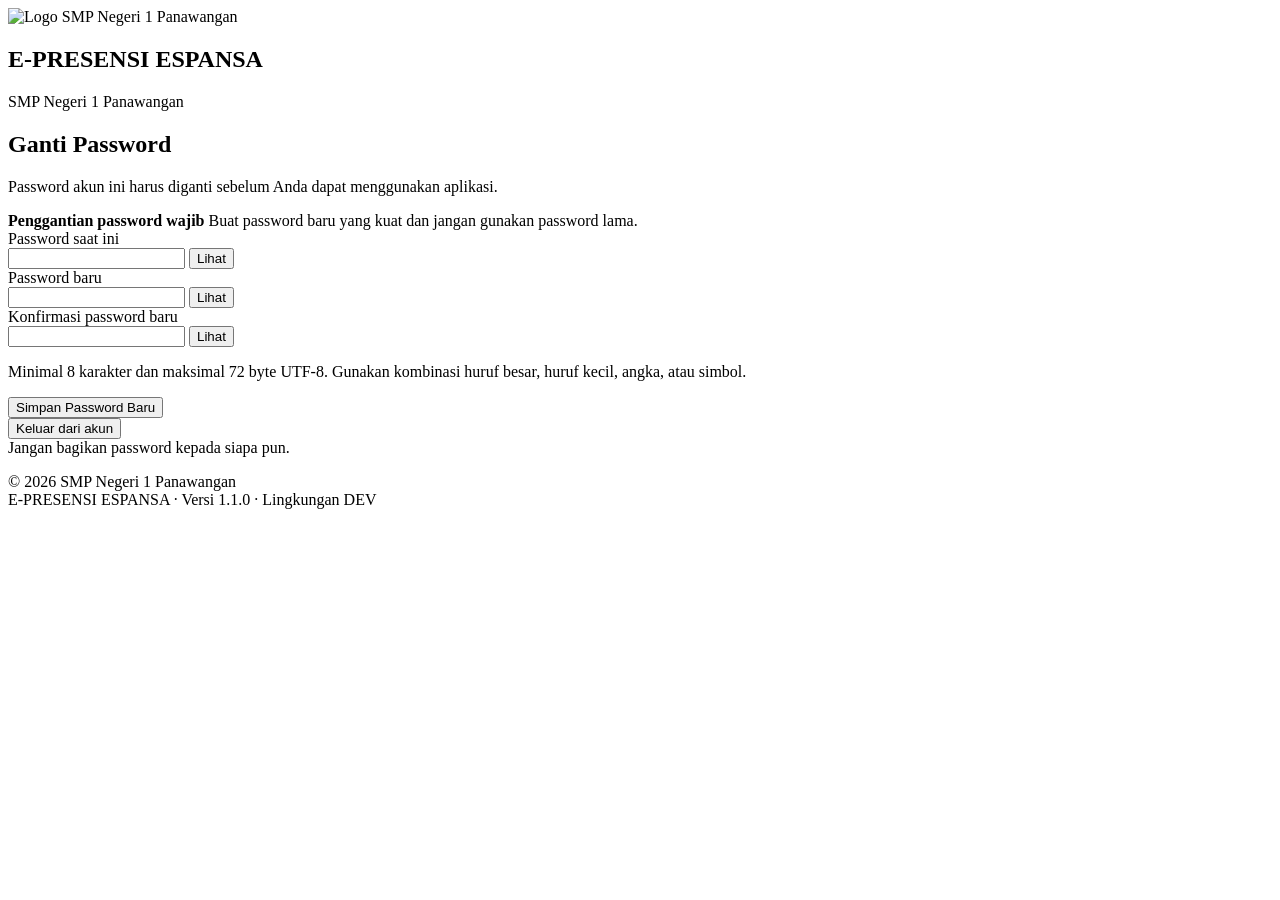
==== ganti-password.html @ 5f64b33b "DEV test: add forced password-change frontend" ====
<!DOCTYPE html>
<html lang="id">
<head>
  <meta charset="UTF-8">
  <meta name="viewport" content="width=device-width, initial-scale=1.0">
  <meta name="theme-color" content="#10264F">
  <meta name="description" content="Penggantian password wajib E-PRESENSI ESPANSA">
  <title>Ganti Password · E-PRESENSI ESPANSA</title>
  <link rel="stylesheet" href="assets/css/style.css">
  <link rel="stylesheet" href="assets/css/password.css">
  <script src="assets/js/vendor/bcryptjs.js" defer></script>
  <script src="assets/js/api.js" defer></script>
  <script src="assets/js/ganti-password.js" defer></script>
</head>
<body class="login-page">
  <main class="login-container">
    <section class="login-card" aria-labelledby="password-title">
      <div class="login-brand">
        <img src="data:image/png;base64,"
             alt="Logo SMP Negeri 1 Panawangan" class="login-logo">
        <h1>E-PRESENSI ESPANSA</h1>
        <p>SMP Negeri 1 Panawangan</p>
      </div>

      <div class="login-divider"></div>

      <div class="login-heading">
        <h2 id="password-title">Ganti Password</h2>
        <p>Password akun ini harus diganti sebelum Anda dapat menggunakan aplikasi.</p>
      </div>

      <div class="password-required" role="note">
        <strong>Penggantian password wajib</strong>
        <span>Buat password baru yang kuat dan jangan gunakan password lama.</span>
      </div>

      <form id="passwordForm" class="login-form" novalidate>
        <label for="currentPassword">Password saat ini</label>
        <div class="login-password-wrap">
          <input id="currentPassword" name="currentPassword" type="password"
                 autocomplete="current-password" required>
          <button class="login-password-toggle" type="button"
                  data-toggle="currentPassword">Lihat</button>
        </div>

        <label for="newPassword">Password baru</label>
        <div class="login-password-wrap">
          <input id="newPassword" name="newPassword" type="password"
                 autocomplete="new-password" minlength="8" required>
          <button class="login-password-toggle" type="button"
                  data-toggle="newPassword">Lihat</button>
        </div>

        <label for="confirmPassword">Konfirmasi password baru</label>
        <div class="login-password-wrap">
          <input id="confirmPassword" name="confirmPassword" type="password"
                 autocomplete="new-password" minlength="8" required>
          <button class="login-password-toggle" type="button"
                  data-toggle="confirmPassword">Lihat</button>
        </div>

        <p class="password-rules">
          Minimal 8 karakter dan maksimal 72 byte UTF-8. Gunakan kombinasi huruf besar,
          huruf kecil, angka, atau simbol.
        </p>

        <p id="passwordMessage" class="login-message" role="alert"
           aria-live="polite" hidden></p>

        <button id="passwordButton" class="login-button" type="submit">
          Simpan Password Baru
        </button>
      </form>

      <button id="passwordLogout" class="login-button login-secondary"
              type="button">Keluar dari akun</button>

      <div class="login-notice">
        <span class="notice-dot" aria-hidden="true"></span>
        <span>Jangan bagikan password kepada siapa pun.</span>
      </div>
    </section>

    <p class="login-footer">
      © 2026 SMP Negeri 1 Panawangan<br>
      E-PRESENSI ESPANSA · Versi 1.1.0 · Lingkungan DEV
    </p>
  </main>
</body>
</html>
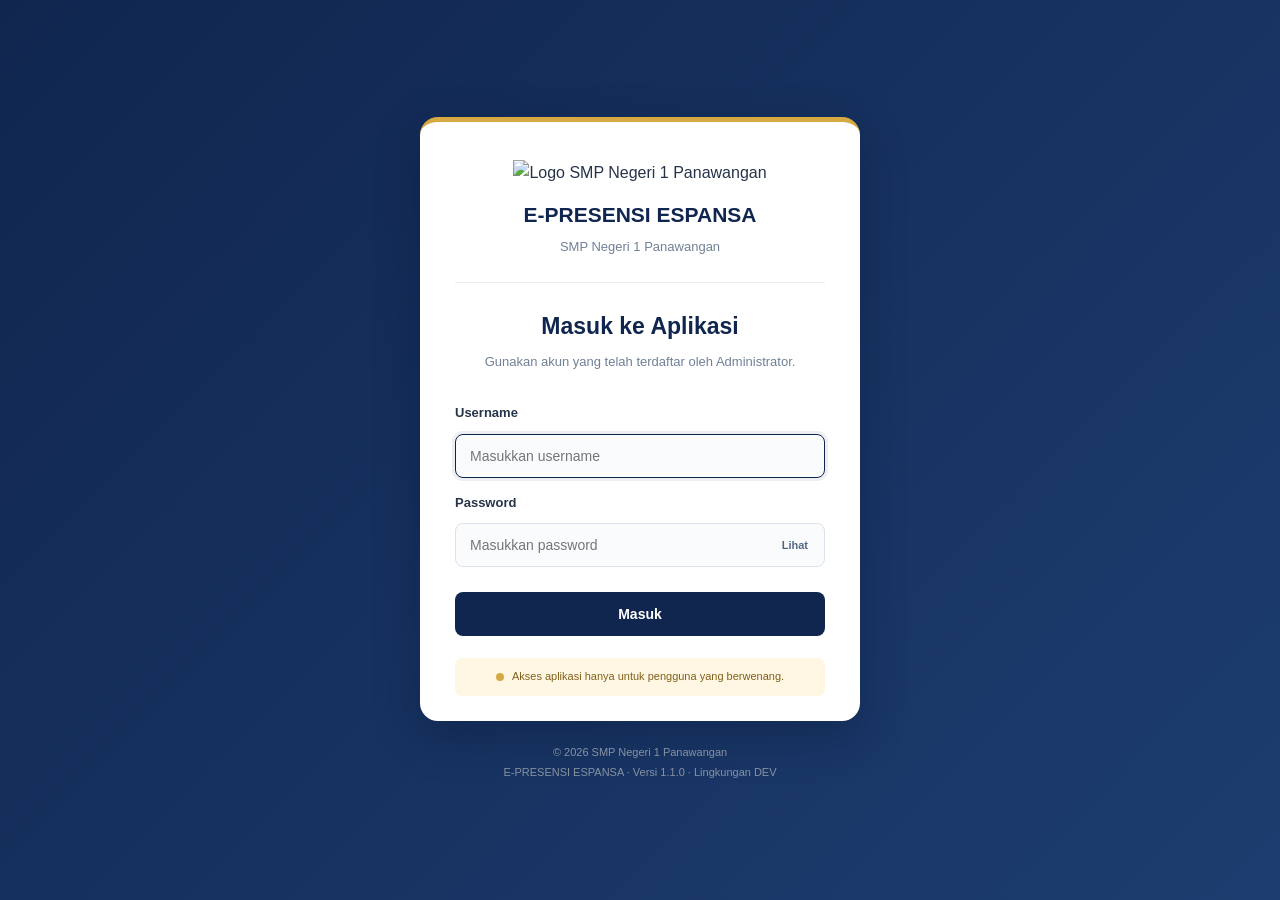
==== commit 02a0b312: "Remove unused browser bcrypt dependency from password page" ====
--- a/ganti-password.html
+++ b/ganti-password.html
@@ -8,7 +8,6 @@
   <title>Ganti Password · E-PRESENSI ESPANSA</title>
   <link rel="stylesheet" href="assets/css/style.css">
   <link rel="stylesheet" href="assets/css/password.css">
-  <script src="assets/js/vendor/bcryptjs.js" defer></script>
   <script src="assets/js/api.js" defer></script>
   <script src="assets/js/ganti-password.js" defer></script>
 </head>
--- a/assets/css/style.css
+++ b/assets/css/style.css
@@ -0,0 +1,1120 @@
+
+:root {
+  --navy: #10264F;
+  --gold: #D6A943;
+  --white: #FFFFFF;
+  --background: #F5F7FA;
+  --text: #263449;
+  --muted: #718096;
+}
+
+* {
+  box-sizing: border-box;
+}
+
+body {
+  margin: 0;
+  font-family: Arial, sans-serif;
+  background: var(--background);
+  color: var(--text);
+  line-height: 1.6;
+}
+
+/* HEADER */
+
+header {
+  background: var(--navy);
+  color: white;
+  padding: 22px 6%;
+  border-bottom: 4px solid var(--gold);
+}
+
+.brand {
+  display: flex;
+  align-items: center;
+  gap: 14px;
+}
+
+.school-logo {
+  width: 58px;
+  height: 68px;
+  object-fit: contain;
+  flex-shrink: 0;
+  background: white;
+  border-radius: 8px;
+  padding: 3px;
+}
+
+header h1 {
+  font-size: 21px;
+  margin: 0 0 5px;
+  color: white;
+}
+
+header p {
+  margin: 0;
+  color: #DCE4F2;
+  font-size: 13px;
+}
+
+/* KONTEN UTAMA */
+
+main {
+  width: min(1100px, 90%);
+  margin: 38px auto;
+}
+
+.welcome {
+  background: white;
+  padding: 30px;
+  border-radius: 14px;
+  border: 1px solid #E3E8EF;
+  box-shadow: 0 4px 16px #10264F0A;
+}
+
+.welcome h2 {
+  color: var(--navy);
+  margin: 20px 0 10px;
+  font-size: 26px;
+}
+
+.welcome > p {
+  margin: 0;
+  color: var(--text);
+}
+
+.status {
+  display: inline-block;
+  padding: 7px 13px;
+  background: #FFF5D9;
+  color: #806019;
+  border-radius: 20px;
+  font-size: 12px;
+  font-weight: bold;
+}
+
+/* INFORMASI */
+
+.info {
+  margin-top: 24px;
+  padding: 20px;
+  border-left: 4px solid var(--gold);
+  background: #FAFAFC;
+  border-radius: 6px;
+}
+
+.info strong {
+  color: var(--navy);
+}
+
+.info p {
+  margin: 8px 0 0;
+}
+
+/* FOOTER */
+
+footer {
+  text-align: center;
+  padding: 24px;
+  color: var(--muted);
+  font-size: 12px;
+}
+
+/* TAMPILAN HP */
+
+@media (max-width: 600px) {
+  header {
+    padding: 18px 5%;
+  }
+
+  header h1 {
+    font-size: 17px;
+  }
+
+  main {
+    margin: 24px auto;
+  }
+
+  .welcome {
+    padding: 21px;
+  }
+
+  .welcome h2 {
+    font-size: 22px;
+  }
+}
+
+
+/* =================================
+   HALAMAN LOGIN E-PRESENSI ESPANSA
+   ================================= */
+
+.login-page {
+  min-height: 100vh;
+  background: linear-gradient(135deg, #10264F, #1D3D70);
+  display: flex;
+  align-items: center;
+  justify-content: center;
+  padding: 25px;
+}
+
+.login-container {
+  width: 100%;
+  max-width: 440px;
+  margin: auto;
+}
+
+.login-card {
+  background: #FFFFFF;
+  padding: 38px 35px 25px;
+  border-radius: 18px;
+  border-top: 5px solid #D6A943;
+  box-shadow: 0 15px 45px #07162F55;
+}
+
+.login-brand {
+  text-align: center;
+}
+
+.login-logo {
+  width: 82px;
+  height: 96px;
+  object-fit: contain;
+  margin-bottom: 12px;
+}
+
+.login-brand h1 {
+  color: #10264F;
+  font-size: 21px;
+  margin: 0 0 5px;
+}
+
+.login-brand p {
+  color: #718096;
+  font-size: 13px;
+  margin: 0;
+}
+
+.login-divider {
+  height: 1px;
+  background: #E8ECF2;
+  margin: 25px 0;
+}
+
+.login-heading {
+  text-align: center;
+  margin-bottom: 25px;
+}
+
+.login-heading h2 {
+  color: #10264F;
+  font-size: 23px;
+  margin: 0 0 7px;
+}
+
+.login-heading p {
+  color: #718096;
+  font-size: 13px;
+  margin: 0;
+}
+
+.login-form {
+  display: flex;
+  flex-direction: column;
+  gap: 10px;
+}
+
+.login-form label {
+  color: #263449;
+  font-size: 13px;
+  font-weight: bold;
+  margin-top: 5px;
+}
+
+.login-form input {
+  width: 100%;
+  padding: 13px 14px;
+  border: 1px solid #DCE2EA;
+  border-radius: 8px;
+  font-size: 14px;
+  outline: none;
+  background: #FAFBFD;
+}
+
+.login-form input:focus {
+  border-color: #10264F;
+  box-shadow: 0 0 0 3px #10264F12;
+}
+
+.login-button {
+  margin-top: 15px;
+  padding: 14px;
+  border: none;
+  border-radius: 8px;
+  background: #10264F;
+  color: white;
+  font-weight: bold;
+  font-size: 14px;
+  cursor: pointer;
+  transition: 0.2s;
+}
+
+.login-button:hover {
+  background: #1D3D70;
+}
+
+.login-notice {
+  display: flex;
+  align-items: center;
+  justify-content: center;
+  gap: 8px;
+  background: #FFF7E4;
+  color: #806019;
+  padding: 10px;
+  border-radius: 7px;
+  font-size: 11px;
+  margin-top: 22px;
+}
+
+.notice-dot {
+  width: 8px;
+  height: 8px;
+  background: #D6A943;
+  border-radius: 50%;
+}
+
+.login-footer {
+  text-align: center;
+  color: #8792A2;
+  font-size: 11px;
+  line-height: 1.8;
+  margin: 22px 0 0;
+}
+
+@media (max-width: 480px) {
+  .login-page {
+    padding: 15px;
+  }
+
+  .login-card {
+    padding: 30px 23px 22px;
+  }
+
+  .login-brand h1 {
+    font-size: 19px;
+  }
+}
+
+/* =================================
+   DASHBOARD ADMIN ESPANSA
+   ================================= */
+
+.dashboard-page {
+  background: #F5F7FA;
+  min-height: 100vh;
+}
+
+/* HEADER */
+
+.dashboard-header {
+  background: #10264F;
+  color: white;
+  min-height: 76px;
+  padding: 12px 28px;
+  display: flex;
+  align-items: center;
+  justify-content: space-between;
+  gap: 20px;
+  box-shadow: 0 3px 12px #07162F20;
+}
+
+.dashboard-brand {
+  display: flex;
+  align-items: center;
+  gap: 13px;
+}
+
+.dashboard-brand img {
+  width: 43px;
+  height: 52px;
+  object-fit: contain;
+}
+
+.dashboard-brand h1 {
+  font-size: 17px;
+  margin: 0 0 4px;
+}
+
+.dashboard-brand p {
+  font-size: 12px;
+  margin: 0;
+  color: #D5DCE8;
+}
+
+.dashboard-user {
+  display: flex;
+  align-items: center;
+  gap: 15px;
+}
+
+.dashboard-user span {
+  font-size: 11px;
+  font-weight: bold;
+  letter-spacing: 1px;
+}
+
+.dashboard-user button {
+  border: 1px solid #FFFFFF55;
+  color: white;
+  background: transparent;
+  padding: 9px 16px;
+  border-radius: 7px;
+  cursor: pointer;
+}
+
+.dashboard-user button:hover {
+  background: #FFFFFF18;
+}
+
+/* LAYOUT */
+
+.dashboard-layout {
+  display: flex;
+  min-height: calc(100vh - 76px);
+}
+
+/* SIDEBAR */
+
+.dashboard-sidebar {
+  width: 245px;
+  flex-shrink: 0;
+  background: white;
+  border-right: 1px solid #E5EAF0;
+  padding: 25px 15px;
+}
+
+.sidebar-title {
+  color: #98A2B3;
+  font-size: 10px;
+  font-weight: bold;
+  letter-spacing: 1px;
+  margin: 10px 12px 12px;
+}
+
+.menu-item {
+  display: block;
+  text-decoration: none;
+  color: #46546A;
+  padding: 12px 14px;
+  margin-bottom: 5px;
+  border-radius: 7px;
+  font-size: 13px;
+  transition: 0.2s;
+}
+
+.menu-item:hover {
+  background: #F0F3F8;
+  color: #10264F;
+}
+
+.menu-item.active {
+  background: #EAF0FA;
+  color: #10264F;
+  font-weight: bold;
+  border-left: 3px solid #D6A943;
+}
+
+/* CONTENT */
+
+.dashboard-content {
+  flex: 1;
+  min-width: 0;
+  padding: 30px;
+  max-width: 1500px;
+  margin: 0 auto;
+}
+
+.page-heading {
+  display: flex;
+  align-items: center;
+  justify-content: space-between;
+  gap: 15px;
+  margin-bottom: 25px;
+}
+
+.page-heading h2 {
+  color: #10264F;
+  font-size: 24px;
+  margin: 0 0 7px;
+}
+
+.page-heading p {
+  color: #7A8698;
+  font-size: 13px;
+  margin: 0;
+}
+
+.environment-label {
+  background: #FFF3D6;
+  color: #89651A;
+  padding: 8px 12px;
+  border-radius: 6px;
+  font-size: 10px;
+  font-weight: bold;
+  letter-spacing: 1px;
+}
+
+/* WELCOME */
+
+.dashboard-welcome {
+  background: linear-gradient(120deg, #10264F, #244879);
+  color: white;
+  padding: 27px 30px;
+  border-radius: 12px;
+  border-left: 5px solid #D6A943;
+  margin-bottom: 30px;
+}
+
+.dashboard-welcome h3 {
+  font-size: 19px;
+  margin: 0 0 10px;
+}
+
+.dashboard-welcome p {
+  color: #DCE5F2;
+  font-size: 13px;
+  line-height: 1.7;
+  margin: 0;
+  max-width: 700px;
+}
+
+/* SECTION */
+
+.dashboard-section {
+  margin-bottom: 30px;
+}
+
+.dashboard-section h3 {
+  color: #263449;
+  font-size: 16px;
+  margin: 0 0 16px;
+}
+
+/* STATISTICS */
+
+.dashboard-stats {
+  display: grid;
+  grid-template-columns: repeat(4, minmax(0, 1fr));
+  gap: 16px;
+}
+
+.stat-card {
+  background: white;
+  border: 1px solid #E8ECF2;
+  border-radius: 10px;
+  padding: 20px;
+  box-shadow: 0 3px 12px #10264F08;
+}
+
+.stat-label {
+  display: block;
+  color: #778397;
+  font-size: 12px;
+  margin-bottom: 13px;
+}
+
+.stat-card strong {
+  display: block;
+  color: #10264F;
+  font-size: 27px;
+  margin-bottom: 8px;
+}
+
+.stat-card small {
+  color: #98A2B3;
+  font-size: 11px;
+}
+
+/* QUICK ACCESS */
+
+.quick-access {
+  display: grid;
+  grid-template-columns: repeat(2, minmax(0, 1fr));
+  gap: 13px;
+}
+
+.quick-access a {
+  display: block;
+  background: white;
+  color: #263D60;
+  text-decoration: none;
+  padding: 18px;
+  border: 1px solid #E5EAF0;
+  border-radius: 9px;
+  font-size: 13px;
+  font-weight: bold;
+  transition: 0.2s;
+}
+
+.quick-access a:hover {
+  border-color: #D6A943;
+  transform: translateY(-2px);
+}
+
+/* FOOTER */
+
+.dashboard-footer {
+  color: #98A2B3;
+  font-size: 11px;
+  text-align: center;
+  padding: 25px 10px;
+  border-top: 1px solid #E5EAF0;
+  margin-top: 35px;
+}
+
+/* RESPONSIVE */
+
+@media (max-width: 900px) {
+  .dashboard-sidebar {
+    width: 210px;
+  }
+
+  .dashboard-stats {
+    grid-template-columns: repeat(2, minmax(0, 1fr));
+  }
+}
+
+@media (max-width: 600px) {
+  .dashboard-header {
+    padding: 12px 15px;
+  }
+
+  .dashboard-brand h1 {
+    font-size: 13px;
+  }
+
+  .dashboard-brand p {
+    font-size: 10px;
+  }
+
+  .dashboard-brand img {
+    width: 35px;
+    height: 43px;
+  }
+
+  .dashboard-user {
+    gap: 8px;
+  }
+
+  .dashboard-user span {
+    display: none;
+  }
+
+  .dashboard-user button {
+    padding: 8px 10px;
+    font-size: 11px;
+  }
+
+  .dashboard-layout {
+    display: block;
+  }
+
+  .dashboard-sidebar {
+    width: 100%;
+    padding: 12px;
+    display: flex;
+    gap: 6px;
+    overflow-x: auto;
+    border-right: none;
+    border-bottom: 1px solid #E5EAF0;
+  }
+
+  .sidebar-title {
+    display: none;
+  }
+
+  .menu-item {
+    white-space: nowrap;
+    margin: 0;
+    padding: 10px 12px;
+    font-size: 11px;
+  }
+
+  .dashboard-content {
+    padding: 20px 15px;
+  }
+
+  .page-heading h2 {
+    font-size: 20px;
+  }
+
+  .dashboard-welcome {
+    padding: 22px 20px;
+  }
+
+  .dashboard-stats {
+    gap: 10px;
+  }
+
+  .stat-card {
+    padding: 15px;
+  }
+
+  .stat-card strong {
+    font-size: 23px;
+  }
+
+  .quick-access {
+    grid-template-columns: 1fr;
+  }
+}
+
+/* =================================
+   HALAMAN MASTER DATA
+   ================================= */
+
+.master-grid {
+  display: grid;
+  grid-template-columns: repeat(2, minmax(0, 1fr));
+  gap: 18px;
+}
+
+.master-card {
+  display: block;
+  background: #FFFFFF;
+  border: 1px solid #E5EAF0;
+  border-radius: 11px;
+  padding: 23px;
+  text-decoration: none;
+  transition: 0.2s;
+  box-shadow: 0 3px 12px #10264F08;
+}
+
+.master-card:hover {
+  border-color: #D6A943;
+  transform: translateY(-3px);
+  box-shadow: 0 8px 20px #10264F12;
+}
+
+.master-icon {
+  width: 42px;
+  height: 42px;
+  display: flex;
+  align-items: center;
+  justify-content: center;
+  background: #EAF0FA;
+  color: #10264F;
+  border-radius: 9px;
+  font-size: 13px;
+  font-weight: bold;
+  margin-bottom: 17px;
+}
+
+.master-card h4 {
+  color: #10264F;
+  font-size: 16px;
+  margin: 0 0 9px;
+}
+
+.master-card p {
+  color: #778397;
+  font-size: 12px;
+  line-height: 1.7;
+  min-height: 42px;
+  margin: 0 0 17px;
+}
+
+.master-card span {
+  color: #A17A24;
+  font-size: 12px;
+  font-weight: bold;
+}
+
+.master-status {
+  background: #FFFFFF;
+  border: 1px solid #E5EAF0;
+  border-radius: 10px;
+  padding: 20px;
+  display: grid;
+  grid-template-columns: repeat(2, minmax(0, 1fr));
+  gap: 18px;
+}
+
+.master-status div span {
+  display: block;
+  color: #8792A2;
+  font-size: 12px;
+  margin-bottom: 8px;
+}
+
+.master-status div strong {
+  color: #10264F;
+  font-size: 14px;
+}
+
+.master-status p {
+  grid-column: 1 / -1;
+  color: #8792A2;
+  font-size: 11px;
+  border-top: 1px solid #E8ECF2;
+  padding-top: 15px;
+  margin: 0;
+}
+
+@media (max-width: 600px) {
+  .master-grid {
+    grid-template-columns: 1fr;
+    gap: 12px;
+  }
+
+  .master-card {
+    padding: 19px;
+  }
+
+  .master-card p {
+    min-height: auto;
+  }
+
+  .master-status {
+    grid-template-columns: 1fr;
+  }
+
+  .master-status p {
+    grid-column: auto;
+  }
+}
+/* =================================
+   HALAMAN DATA SISWA
+   ================================= */
+
+.breadcrumb {
+  display: flex;
+  align-items: center;
+  gap: 9px;
+  color: #98A2B3;
+  font-size: 11px;
+  margin: -10px 0 22px;
+}
+
+.breadcrumb a {
+  color: #526783;
+  text-decoration: none;
+}
+
+.breadcrumb a:hover {
+  color: #10264F;
+}
+
+.breadcrumb strong {
+  color: #10264F;
+}
+
+/* RINGKASAN SISWA */
+
+.student-summary {
+  display: grid;
+  grid-template-columns: repeat(3, minmax(0, 1fr));
+  gap: 15px;
+  margin-bottom: 25px;
+}
+
+.student-summary div {
+  background: white;
+  border: 1px solid #E5EAF0;
+  border-radius: 10px;
+  padding: 19px;
+}
+
+.student-summary span {
+  display: block;
+  color: #778397;
+  font-size: 12px;
+  margin-bottom: 10px;
+}
+
+.student-summary strong {
+  display: block;
+  color: #10264F;
+  font-size: 25px;
+}
+
+/* PANEL SISWA */
+
+.student-panel {
+  background: white;
+  border: 1px solid #E5EAF0;
+  border-radius: 11px;
+  padding: 22px;
+}
+
+.student-panel-heading {
+  margin-bottom: 20px;
+}
+
+.student-panel-heading h3 {
+  color: #10264F;
+  font-size: 16px;
+  margin: 0 0 7px;
+}
+
+.student-panel-heading p {
+  color: #8792A2;
+  font-size: 12px;
+  margin: 0;
+}
+
+/* TOOLBAR */
+
+.student-toolbar {
+  display: grid;
+  grid-template-columns: 2fr 1fr 1fr;
+  gap: 12px;
+  margin-bottom: 20px;
+}
+
+.student-toolbar input,
+.student-toolbar select {
+  width: 100%;
+  min-width: 0;
+  padding: 12px 13px;
+  border: 1px solid #DCE2EA;
+  border-radius: 7px;
+  background: #FAFBFD;
+  color: #46546A;
+  font-size: 12px;
+  outline: none;
+}
+
+.student-toolbar input:focus,
+.student-toolbar select:focus {
+  border-color: #10264F;
+}
+
+/* TABEL SISWA */
+
+.student-table-wrap {
+  width: 100%;
+  overflow-x: auto;
+}
+
+.student-table {
+  width: 100%;
+  border-collapse: collapse;
+  min-width: 600px;
+}
+
+.student-table th {
+  background: #F5F7FA;
+  color: #52617A;
+  font-size: 11px;
+  font-weight: bold;
+  text-align: left;
+  padding: 14px 13px;
+  border-bottom: 1px solid #E5EAF0;
+  white-space: nowrap;
+}
+
+.student-table td {
+  color: #46546A;
+  font-size: 12px;
+  padding: 13px;
+  border-bottom: 1px solid #EEF1F5;
+}
+
+.student-empty {
+  text-align: center !important;
+  padding: 55px 15px !important;
+}
+
+.student-empty strong {
+  display: block;
+  color: #52617A;
+  font-size: 14px;
+  margin-bottom: 9px;
+}
+
+.student-empty span {
+  display: block;
+  color: #98A2B3;
+  font-size: 11px;
+}
+
+.student-table-note {
+  color: #98A2B3;
+  font-size: 11px;
+  padding-top: 16px;
+}
+
+/* RESPONSIVE */
+
+@media (max-width: 600px) {
+  .student-summary {
+    grid-template-columns: 1fr;
+    gap: 10px;
+  }
+
+  .student-summary div {
+    padding: 15px;
+  }
+
+  .student-toolbar {
+    grid-template-columns: 1fr;
+  }
+
+  .student-panel {
+    padding: 15px;
+  }
+
+  .breadcrumb {
+    flex-wrap: wrap;
+  }
+}
+
+/* =====================================
+   LAYOUT HALAMAN PENGATURAN SISTEM
+===================================== */
+
+.app-layout {
+  display: flex;
+  align-items: stretch;
+  min-height: calc(100vh - 110px);
+}
+
+.sidebar {
+  width: 250px;
+  min-width: 250px;
+  background: #FFFFFF;
+  padding: 24px 16px;
+  border-right: 1px solid #E2E8F0;
+}
+
+.main-content {
+  flex: 1;
+  min-width: 0;
+  width: auto;
+  max-width: none;
+  margin: 0;
+  padding: 30px;
+}
+
+.page-footer {
+  margin-top: 35px;
+  padding: 20px 10px;
+  text-align: center;
+  color: #718096;
+  font-size: 13px;
+  border-top: 1px solid #E2E8F0;
+}
+
+/* Tampilan perangkat mobile */
+@media (max-width: 768px) {
+  .app-layout {
+    flex-direction: column;
+  }
+
+  .sidebar {
+    width: 100%;
+    min-width: 0;
+    border-right: none;
+    border-bottom: 1px solid #E2E8F0;
+  }
+
+  .main-content {
+    padding: 20px 16px;
+  }
+}
+
+
+/* =================================
+   KOMPONEN TAMBAHAN HALAMAN LOGIN
+   ================================= */
+
+.login-password-wrap {
+  position: relative;
+  display: flex;
+  align-items: center;
+}
+
+.login-password-wrap input {
+  padding-right: 105px;
+}
+
+.login-password-toggle {
+  position: absolute;
+  right: 8px;
+  border: 0;
+  background: transparent;
+  color: #526783;
+  padding: 7px 9px;
+  font-size: 11px;
+  font-weight: bold;
+  cursor: pointer;
+}
+
+.login-password-toggle:hover {
+  color: #10264F;
+}
+
+.login-button:disabled {
+  opacity: 0.65;
+  cursor: wait;
+}
+
+.login-message {
+  margin: 8px 0 0;
+  padding: 11px 12px;
+  border: 1px solid #F2C7C7;
+  border-radius: 7px;
+  background: #FFF1F1;
+  color: #9B2C2C;
+  font-size: 12px;
+  line-height: 1.5;
+}
+
+.login-success {
+  text-align: center;
+  padding-top: 4px;
+}
+
+.login-success-mark {
+  width: 48px;
+  height: 48px;
+  margin: 0 auto 12px;
+  display: flex;
+  align-items: center;
+  justify-content: center;
+  border-radius: 50%;
+  background: #E7F6EC;
+  color: #237A42;
+  font-size: 25px;
+  font-weight: bold;
+}
+
+.login-success h2 {
+  color: #10264F;
+  font-size: 20px;
+  margin: 0 0 8px;
+}
+
+.login-success p {
+  color: #52617A;
+  font-size: 13px;
+  margin: 0 0 9px;
+  overflow-wrap: anywhere;
+}
+
+.login-success .login-success-note {
+  color: #718096;
+  font-size: 12px;
+}
+
+.login-secondary {
+  width: 100%;
+  background: #FFFFFF;
+  color: #10264F;
+  border: 1px solid #DCE2EA;
+}
+
+.login-secondary:hover {
+  background: #F5F7FA;
+}
--- a/assets/css/password.css
+++ b/assets/css/password.css
@@ -0,0 +1,30 @@
+/* HALAMAN WAJIB GANTI PASSWORD - E-PRESENSI ESPANSA */
+.password-required {
+  display: flex;
+  flex-direction: column;
+  gap: 4px;
+  padding: 13px 14px;
+  margin: 0 0 18px;
+  border: 1px solid #F0D99D;
+  border-left: 4px solid #D6A943;
+  border-radius: 8px;
+  background: #FFF9E9;
+  color: #6F541B;
+  font-size: 12px;
+}
+.password-required strong {
+  font-size: 13px;
+}
+.password-required span,
+.password-rules {
+  line-height: 1.6;
+}
+.password-rules {
+  color: #718096;
+  font-size: 11px;
+  margin: 3px 0 0;
+}
+.password-page-note {
+  color: #718096;
+  font-size: 12px;
+}
